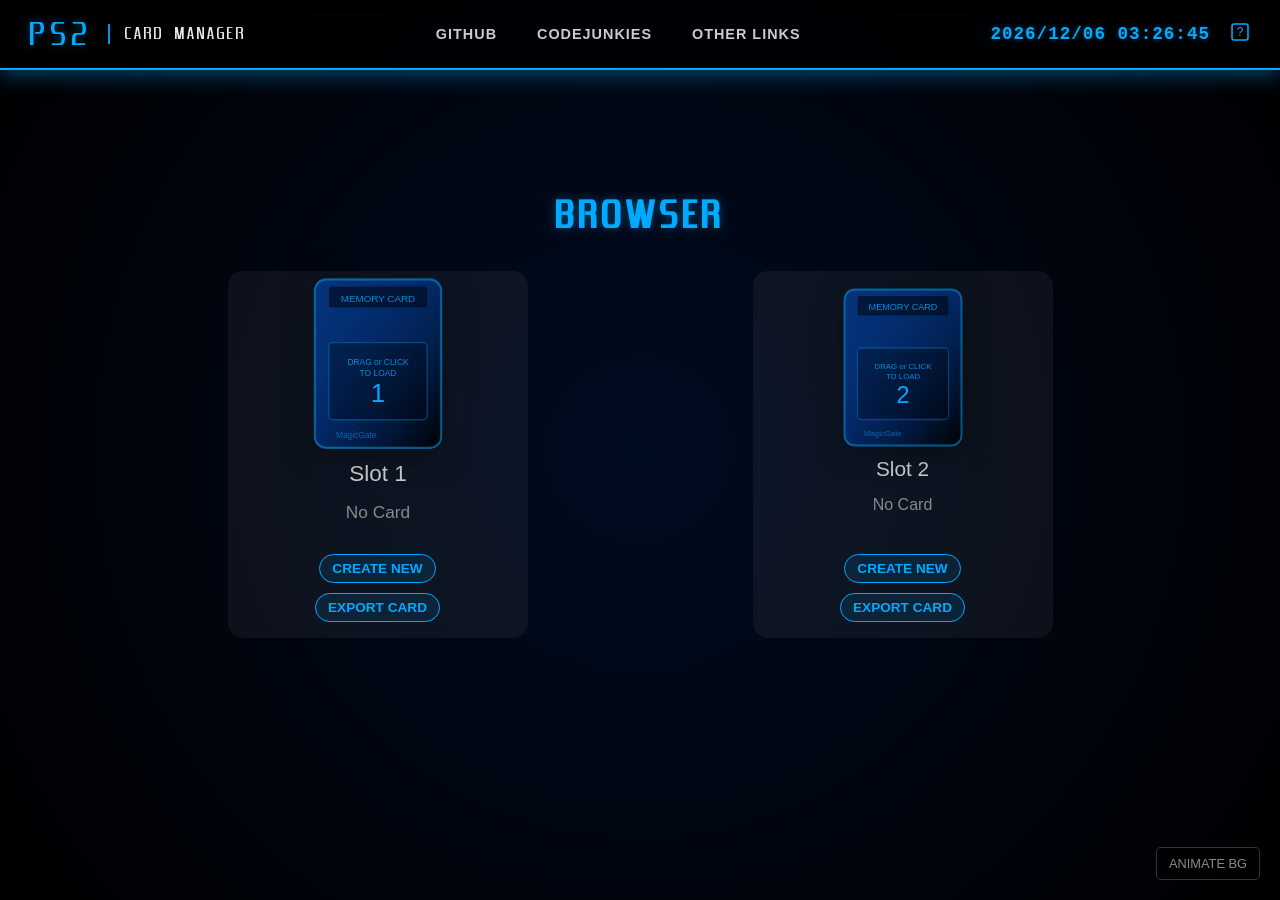
==== docs/index.html @ 3026b086 "Ready for GitHub now" ====
<!DOCTYPE html>
<html lang="en">
<head>
    <meta charset="UTF-8">
    <meta name="viewport" content="width=device-width, initial-scale=1.0">
    <title>PS2 Card Manager (mymc_web)</title>
    <link rel="icon" type="image/png" href="favicon.png">
    <link rel="stylesheet" href="styles.css">
    <script defer src="main.dart.js"></script>
</head>
<body>
    <header id="main-header">
        <div class="header-left">
            <div class="app-logo">
                <span class="glow-text logo-main">PS2</span>
                <span class="logo-sub">CARD MANAGER</span>
            </div>
        </div>
        <nav class="header-center">
            <a href="https://github.com/BAD-AL/dart_mymc" target="_blank" class="header-link">GitHub</a>
            <a href="https://web.archive.org/web/20050124144746/http://us.codejunkies.com/saves_maxdrive2.asp?rf=0&c=US&cr=USD&cs=$&r=0&l=1&p=1&st=O" target="_blank" class="header-link">CodeJunkies</a>
            <div id="other-links-trigger" class="header-link" style="cursor: pointer;">Other links</div>
        </nav>
        <div class="header-right">
            <div id="live-clock" class="neon-blue">2026/03/29 12:00:00</div>
            <div class="help-btn" id="help-trigger">
                <svg viewBox="0 0 50 50" class="btn-icon"><rect x="5" y="5" width="40" height="40" rx="5" fill="none" stroke="currentColor" stroke-width="4"/><text x="25" y="35" font-family="Arial" font-size="30" fill="currentColor" text-anchor="middle">?</text></svg>
            </div>
        </div>
    </header>

    <div id="ps2-bg">
        <canvas id="bg-canvas"></canvas>
    </div>

    <main id="app">
        <!-- SLOT SELECT SCREEN -->
        <section id="slot-select" class="screen active">
            <h1 class="glow-text">Browser</h1>
            <div class="slots-container">
                <div class="slot" id="slot-1">
                    <div class="slot-clickable-area" id="slot-area-1">
                        <div class="card-icon-container" id="icon-1"></div>
                        <span class="slot-label">Slot 1</span>
                        <div class="card-info">
                            <span class="status-label" id="status-1">No Card</span>
                            <div class="capacity-bar-container hidden" id="cap-bar-1"><div class="capacity-bar-fill" id="fill-1"></div></div>
                            <span class="capacity-text hidden" id="cap-text-1"></span>
                        </div>
                    </div>
                    <button class="create-btn" id="create-btn-1">Create New</button>
                    <button class="create-btn export-btn" id="export-btn-1">Export Card</button>
                    <!-- Hidden file input for drag and drop / click to load -->
                    <input type="file" id="file-input-1" style="display: none;" accept=".ps2" multiple>
                </div>
                <div class="slot" id="slot-2">
                    <div class="slot-clickable-area" id="slot-area-2">
                        <div class="card-icon-container" id="icon-2"></div>
                        <span class="slot-label">Slot 2</span>
                        <div class="card-info">
                            <span class="status-label" id="status-2">No Card</span>
                            <div class="capacity-bar-container hidden" id="cap-bar-2"><div class="capacity-bar-fill" id="fill-2"></div></div>
                            <span class="capacity-text hidden" id="cap-text-2"></span>
                        </div>
                    </div>
                    <button class="create-btn" id="create-btn-2">Create New</button>
                    <button class="create-btn export-btn" id="export-btn-2">Export Card</button>
                    <input type="file" id="file-input-2" style="display: none;" accept=".ps2" multiple>
                </div>
            </div>
            <!-- Global file input for importing saves -->
            <input type="file" id="import-save-input" style="display: none;" accept=".max,.psu,.sps,.cbs" multiple>
        </section>

        <!-- BROWSER GRID SCREEN -->
        <section id="browser-grid" class="screen">
            <header class="browser-header">
                <button class="back-btn" id="browser-back-btn">Back</button>
                <div class="header-info">
                    <h2 id="current-slot-title" class="glow-text">Slot 1</h2>
                </div>
                <div class="browser-actions">
                   <button class="create-btn" id="import-save-btn" title="Import a .max or .psu PS2 save file">Import Save</button>
                </div>
            </header>
            <div id="save-list" class="grid-view"></div>
        </section>
    </main>

    <div class="toolbar-bottom">
        <div class="performance-toggle" id="themes-toggle">Themes</div>
        <div id="freeze-toggle" class="performance-toggle">Animate BG</div>
    </div>

    <!-- PS2 MODAL DIALOG (Shell) -->
    <div id="modal-overlay" style="display: none;">
        <div id="ps2-modal">
            <div class="modal-content">
                <h3 id="modal-title"></h3>
                <div id="modal-body"></div>
                <div class="modal-actions" id="modal-buttons"></div>
            </div>
            <div id="modal-footer-dynamic"></div>
        </div>
    </div>
</body>
</html>
---- docs/styles.css ----
@font-face {
    font-family: 'EmotionEngine';
    src: url('EmotionEngine-8ynA.ttf') format('truetype');
}

:root {
    --ps2-blue: #00aaff;
    --ps2-blue-glow: rgba(0, 170, 255, 0.4);
    --ps2-bg-top: #000c22;
    --ps2-bg-bottom: #000000;
    --ps2-modal-bg: rgba(0, 12, 34, 0.85);
}

* {
    box-sizing: border-box;
    font-family: 'Segoe UI', Tahoma, Geneva, Verdana, sans-serif;
    user-select: none;
}

body {
    margin: 0;
    padding: 0;
    background: var(--ps2-bg-bottom);
    color: white;
    height: 100vh;
    overflow: hidden;
    display: flex;
    justify-content: center;
    align-items: center;
}

/* PS2 Background & Floating Towers */
#ps2-bg {
    position: fixed;
    top: 0;
    left: 0;
    width: 100%;
    height: 100%;
    background: radial-gradient(circle at center, var(--ps2-bg-top), var(--ps2-bg-bottom));
    z-index: -1;
}

#bg-canvas {
    width: 100%;
    height: 100%;
}

/* Toolbar & Icon Samples */
.toolbar-bottom {
    position: fixed;
    bottom: 20px;
    right: 20px;
    display: flex;
    gap: 15px;
    z-index: 1000;
}

.performance-toggle {
    background: rgba(0, 0, 0, 0.5);
    border: 1px solid rgba(255, 255, 255, 0.2);
    color: #888;
    padding: 8px 12px;
    border-radius: 5px;
    cursor: pointer;
    font-size: 0.8rem;
    text-transform: uppercase;
    display: flex;
    align-items: center;
    gap: 8px;
    transition: all 0.2s;
}

.performance-toggle:hover {
    color: white;
    background: rgba(0, 170, 255, 0.2);
    border-color: var(--ps2-blue);
}

.performance-toggle.active {
    color: var(--ps2-blue);
    border-color: var(--ps2-blue);
}

/* PS2 Header Styles */
#main-header {
    position: fixed;
    top: 0;
    left: 0;
    width: 100%;
    height: 70px;
    background: rgba(0, 0, 0, 0.7);
    backdrop-filter: blur(10px);
    border-bottom: 2px solid var(--ps2-blue);
    box-shadow: 0 5px 20px var(--ps2-blue-glow);
    display: flex;
    justify-content: space-between;
    align-items: center;
    padding: 0 30px;
    z-index: 2000;
}

.header-left, .header-right {
    display: flex;
    align-items: center;
    gap: 20px;
}

.app-logo {
    display: flex;
    align-items: center;
    gap: 15px;
}

.logo-main {
    font-size: 2.2rem !important;
    margin-bottom: 0 !important;
}

.logo-sub {
    font-family: 'EmotionEngine', sans-serif;
    font-size: 1.1rem;
    color: white;
    letter-spacing: 2px;
    opacity: 0.9;
    border-left: 2px solid var(--ps2-blue);
    padding-left: 15px;
    height: 1.2rem;
    display: flex;
    align-items: center;
}

.header-center {
    display: flex;
    gap: 40px;
}

.header-link {
    color: #ccc;
    text-decoration: none;
    text-transform: uppercase;
    font-size: 0.9rem;
    font-weight: bold;
    letter-spacing: 1px;
    display: flex;
    align-items: center;
    gap: 8px;
    transition: all 0.2s;
}

.header-link:hover {
    color: var(--ps2-blue);
    text-shadow: 0 0 10px var(--ps2-blue-glow);
    transform: translateY(-2px);
}

#live-clock {
    font-family: 'Courier New', Courier, monospace;
    font-size: 1.1rem;
    font-weight: bold;
    letter-spacing: 1px;
}

.help-btn {
    cursor: pointer;
    color: var(--ps2-blue);
    transition: all 0.2s;
}

.help-btn:hover {
    transform: scale(1.1);
    filter: drop-shadow(0 0 10px var(--ps2-blue-glow));
}

/* Adjust app container for header */
#app {
    margin-top: 70px;
    width: 90%;
    max-width: 1000px;
    height: calc(80% - 70px);
}

.screen {
    display: none;
    flex-direction: column;
    width: 100%;
    height: 100%;
}

.screen.active {
    display: flex;
}

.glow-text {
    font-family: 'EmotionEngine', sans-serif;
    text-align: center;
    text-transform: uppercase;
    letter-spacing: 4px;
    color: var(--ps2-blue);
    text-shadow: 0 0 10px var(--ps2-blue-glow);
    font-size: 2.5rem;
    margin-bottom: 2rem;
}

/* Slot Select Styles */
.slots-container {
    display: flex;
    justify-content: space-around;
    width: 100%;
    gap: 50px;
}

.slot {
    display: flex;
    flex-direction: column;
    align-items: center;
    transition: transform 0.3s ease;
    width: 300px;
    height: 367px;
    padding: 15px;
    background: rgba(255, 255, 255, 0.05);
    border-radius: 15px;
    border: 1px solid transparent;
}

.slot.drag-over {
    background: rgba(0, 170, 255, 0.1);
    border: 1px dashed var(--ps2-blue);
    transform: scale(1.02);
}

#browser-grid.drag-over .grid-view {
    background: rgba(0, 170, 255, 0.1);
    border: 2px dashed var(--ps2-blue);
}

.slot-clickable-area {
    display: flex;
    flex-direction: column;
    align-items: center;
    cursor: pointer;
    transition: all 0.2s;
    width: 100%;
    flex-grow: 1;
}

.slot-clickable-area:hover, .slot-clickable-area.focused {
    transform: scale(1.05);
}

.card-icon-container {
    transition: all 0.2s;
    height: 160px;
    display: flex;
    align-items: center;
    justify-content: center;
}

.card-icon-container .mini-mc {
    width: 120px;
    height: 156px;
}

.card-icon-container .mini-mc {
    width: 130px;
    height: 169px;
}

.create-btn {
    position: relative;
    z-index: 10;
    margin-top: 10px;
    background: rgba(0, 170, 255, 0.1);
    border: 1px solid var(--ps2-blue);
    color: var(--ps2-blue);
    padding: 6px 12px;
    border-radius: 20px;
    cursor: pointer;
    display: flex;
    align-items: center;
    gap: 8px;
    font-size: 0.85rem;
    text-transform: uppercase;
    font-weight: bold;
    transition: all 0.2s;
}

.create-btn:hover, .create-btn.focused {
    background: var(--ps2-blue);
    color: black;
    box-shadow: 0 0 15px var(--ps2-blue-glow);
}

.slot-label {
    font-size: 1.3rem;
    margin-top: 10px;
    color: #ccc;
}

.status-label {
    font-size: 1rem;
    color: #888;
    margin-top: 5px;
}

.neon-blue {
    color: var(--ps2-blue);
    text-shadow: 0 0 5px var(--ps2-blue-glow);
}

/* Browser Grid Styles */
.browser-header {
    display: flex;
    align-items: center;
    width: 100%;
    margin-bottom: 20px;
    gap: 30px;
}

.browser-actions {
    display: flex;
    gap: 10px;
}

.back-btn {
    background: none;
    border: 2px solid #ff4444;
    color: #ff4444;
    padding: 10px 20px;
    border-radius: 25px;
    cursor: pointer;
    display: flex;
    align-items: center;
    gap: 10px;
    font-weight: bold;
    text-transform: uppercase;
    transition: all 0.2s;
}

.back-btn:hover {
    background: rgba(255, 68, 68, 0.2);
    box-shadow: 0 0 10px rgba(255, 68, 68, 0.3);
}

.header-info {
    flex-grow: 1;
}

.grid-view {
    display: grid;
    grid-template-columns: repeat(auto-fill, 180px);
    justify-content: center;
    gap: 30px;
    overflow-y: auto;
    padding: 30px;
    background: rgba(0, 0, 0, 0.3);
    border-radius: 10px;
    border: 1px solid rgba(255, 255, 255, 0.1);
    height: 100%;
}

/* Mini PS2 Memory Card Save Items */
.save-card {
    background: rgba(255, 255, 255, 0.05);
    border: 1px solid rgba(255, 255, 255, 0.1);
    padding: 15px;
    border-radius: 12px;
    display: flex;
    flex-direction: column;
    align-items: center;
    text-align: center;
    cursor: pointer;
    transition: all 0.2s;
    width: 180px;
    height: 260px;
    flex-shrink: 0;
}

.save-card:hover, .save-card.focused {
    background: rgba(0, 170, 255, 0.1);
    border-color: var(--ps2-blue);
    transform: translateY(-10px) scale(1.05);
}

.mini-mc {
    width: 110px;
    height: 145px;
    filter: drop-shadow(0 5px 15px rgba(0,0,0,0.5));
    transition: all 0.2s;
}

.save-card:hover .mini-mc, .save-card.focused .mini-mc {
    filter: drop-shadow(0 0 20px var(--ps2-blue-glow));
}

.save-card .save-title {
    margin-top: auto;
    font-size: 0.9rem;
    font-weight: bold;
    color: #eee;
    text-shadow: 0 2px 4px rgba(0,0,0,0.5);
    height: 2.4rem;
    overflow: hidden;
    display: -webkit-box;
    -webkit-line-clamp: 2;
    -webkit-box-orient: vertical;
    width: 100%;
}

.save-card .save-dir {
    font-size: 0.7rem;
    color: #888;
    margin-top: 5px;
    width: 100%;
    overflow: hidden;
    text-overflow: ellipsis;
    white-space: nowrap;
}

/* Modal Overlay Styles */
#modal-overlay {
    position: fixed;
    top: 0;
    left: 0;
    width: 100%;
    height: 100%;
    background: rgba(0,0,0,0.6);
    backdrop-filter: blur(8px);
    display: flex;
    justify-content: center;
    align-items: center;
    z-index: 5000;
}

#ps2-modal {
    background: var(--ps2-modal-bg);
    width: 450px;
    border: 2px solid var(--ps2-blue);
    border-radius: 10px;
    box-shadow: 0 0 30px var(--ps2-blue-glow);
    padding: 30px;
    animation: scaleUp 0.3s ease-out;
}

@keyframes scaleUp {
    from { transform: scale(0.8); opacity: 0; }
    to { transform: scale(1); opacity: 1; }
}

.modal-content h3 {
    text-align: center;
    text-transform: uppercase;
    color: var(--ps2-blue);
    margin-top: 0;
}

.modal-content p {
    text-align: center;
    margin: 20px 0;
    color: #ccc;
}

.modal-actions {
    display: flex;
    flex-direction: column;
    gap: 10px;
}

.modal-btn {
    background: rgba(255, 255, 255, 0.1);
    border: 1px solid rgba(255, 255, 255, 0.2);
    color: white;
    padding: 12px;
    cursor: pointer;
    text-align: left;
    text-transform: uppercase;
    font-weight: bold;
    letter-spacing: 1px;
}

.modal-btn:hover, .modal-btn.focused {
    background: var(--ps2-blue);
    color: black;
}

.modal-footer {
    margin-top: 30px;
    border-top: 1px solid rgba(255, 255, 255, 0.2);
    padding-top: 20px;
    display: flex;
    justify-content: center;
    gap: 30px;
}

.nav-hint {
    display: flex;
    align-items: center;
    gap: 8px;
    font-size: 0.9rem;
    color: #888;
    text-transform: uppercase;
    font-weight: bold;
    cursor: pointer;
}

.btn-icon { width: 20px; height: 20px; }
.btn-icon-small { width: 16px; height: 16px; }

.card-info {
    width: 100%;
    margin-top: 10px;
    display: flex;
    flex-direction: column;
    align-items: center;
    gap: 5px;
}

.capacity-bar-container {
    width: 80%;
    height: 6px;
    background: rgba(255, 255, 255, 0.1);
    border-radius: 3px;
    overflow: hidden;
    margin-top: 5px;
}

.capacity-bar-container.hidden { display: none; }

.capacity-bar-fill {
    height: 100%;
    background: var(--ps2-blue);
    box-shadow: 0 0 10px var(--ps2-blue-glow);
    width: 0%;
    transition: width 0.5s ease-out;
}

.capacity-text {
    font-size: 0.8rem;
    color: var(--ps2-blue);
    text-shadow: 0 0 5px var(--ps2-blue-glow);
    font-family: 'Courier New', Courier, monospace;
}

.capacity-text.hidden { display: none; }

/* Pulsing Focus Animation */
@keyframes focusPulse {
    0% { box-shadow: 0 0 10px var(--ps2-blue-glow); border-color: var(--ps2-blue); }
    50% { box-shadow: 0 0 25px var(--ps2-blue), 0 0 40px var(--ps2-blue-glow); border-color: #fff; }
    100% { box-shadow: 0 0 10px var(--ps2-blue-glow); border-color: var(--ps2-blue); }
}

.focused {
    outline: none !important;
    position: relative;
    z-index: 100 !important;
}

/* Specific Focus Treatments */
.slot-clickable-area.focused {
    transform: scale(1.08);
}

.card-icon-container {
    transition: all 0.2s;
    height: 160px;
    display: flex;
    align-items: center;
    justify-content: center;
}

.card-icon-container .mini-mc {
    width: 120px;
    height: 156px;
}

.card-icon-container .mini-mc {
    width: 130px;
    height: 169px;
}

.save-card.focused {
    transform: translateY(-15px) scale(1.1);
}

.save-card.focused .mini-mc {
    filter: drop-shadow(0 0 30px var(--ps2-blue));
}

.modal-btn.focused, .create-btn.focused, .performance-toggle.focused {
    background: var(--ps2-blue) !important;
    color: black !important;
    animation: focusPulse 1.5s infinite;
    border: 2px solid white !important;
}

.header-link.focused {
    color: var(--ps2-blue) !important;
    text-shadow: 0 0 15px var(--ps2-blue);
    transform: translateY(-3px);
}

#themes-toggle {
    display: none;
}

.help-btn.focused {
    transform: scale(1.2);
    filter: drop-shadow(0 0 15px var(--ps2-blue));
}

/* PS2 Custom Scrollbars */
::-webkit-scrollbar {
    width: 8px;
    height: 8px;
}

::-webkit-scrollbar-track {
    background: rgba(0, 0, 0, 0.3);
    border-radius: 10px;
}

::-webkit-scrollbar-thumb {
    background: var(--ps2-blue);
    border-radius: 10px;
    box-shadow: 0 0 10px var(--ps2-blue-glow);
    border: 2px solid rgba(0, 0, 0, 0.2);
}

::-webkit-scrollbar-thumb:hover {
    background: #55ccff;
    box-shadow: 0 0 15px var(--ps2-blue);
}

/* Firefox Support */
* {
    scrollbar-width: thin;
    scrollbar-color: var(--ps2-blue) rgba(0, 0, 0, 0.3);
}

.icon-sample-grid {
    display: grid;
    grid-template-columns: repeat(2, 1fr);
    gap: 30px;
    padding: 20px;
    justify-items: center;
}

.sample-item {
    display: flex;
    flex-direction: column;
    align-items: center;
    gap: 10px;
    cursor: pointer;
}

.sample-item span {
    font-size: 0.8rem;
    color: var(--ps2-blue);
    text-transform: uppercase;
    font-weight: bold;
}
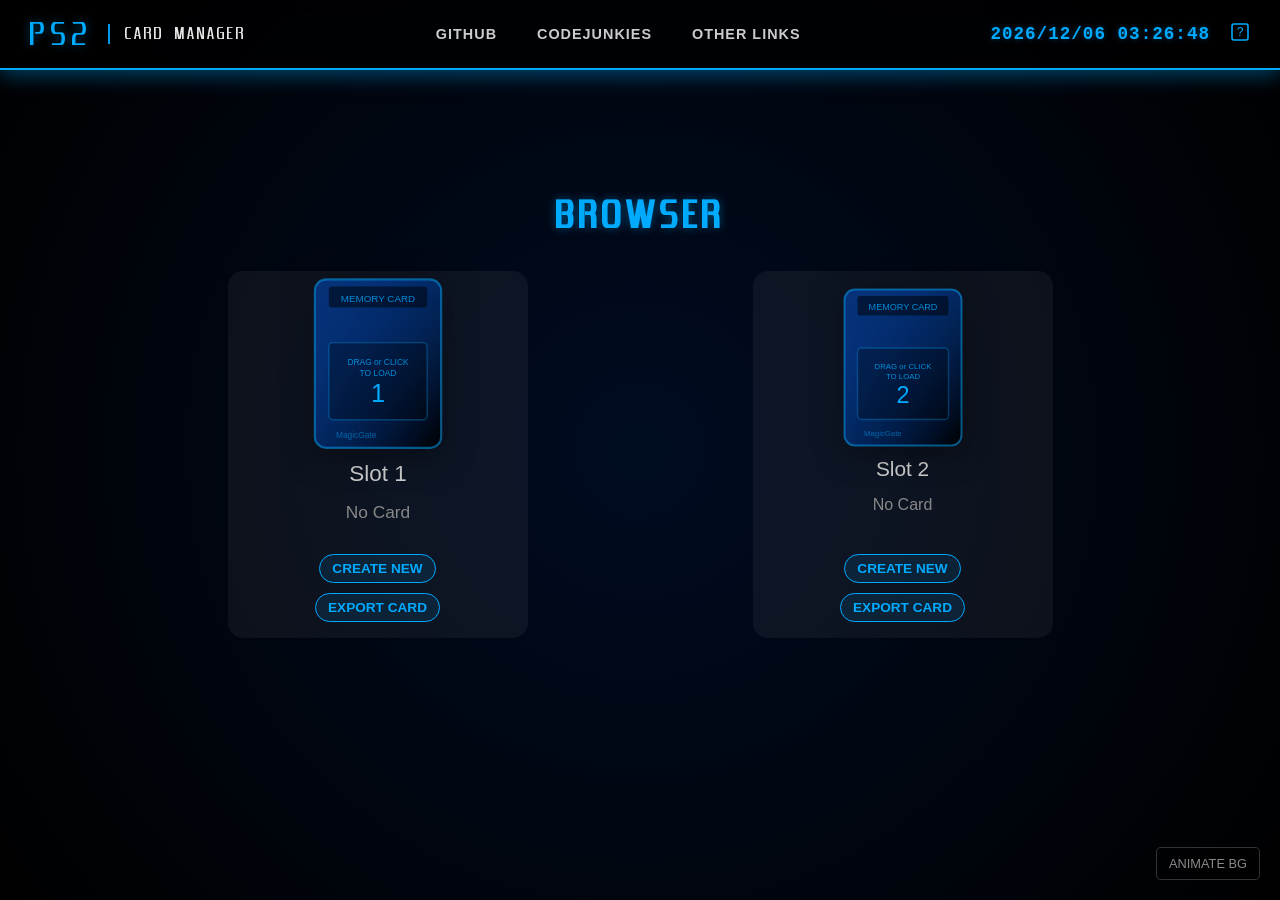
==== commit 41f65949: "force update?" ====
--- a/docs/index.html
+++ b/docs/index.html
@@ -92,7 +92,7 @@
         <div id="freeze-toggle" class="performance-toggle">Animate BG</div>
     </div>
 
-    <!-- PS2 MODAL DIALOG (Shell) -->
+    <!-- PS2 MODAL DIALOG (Shell)  -->
     <div id="modal-overlay" style="display: none;">
         <div id="ps2-modal">
             <div class="modal-content">
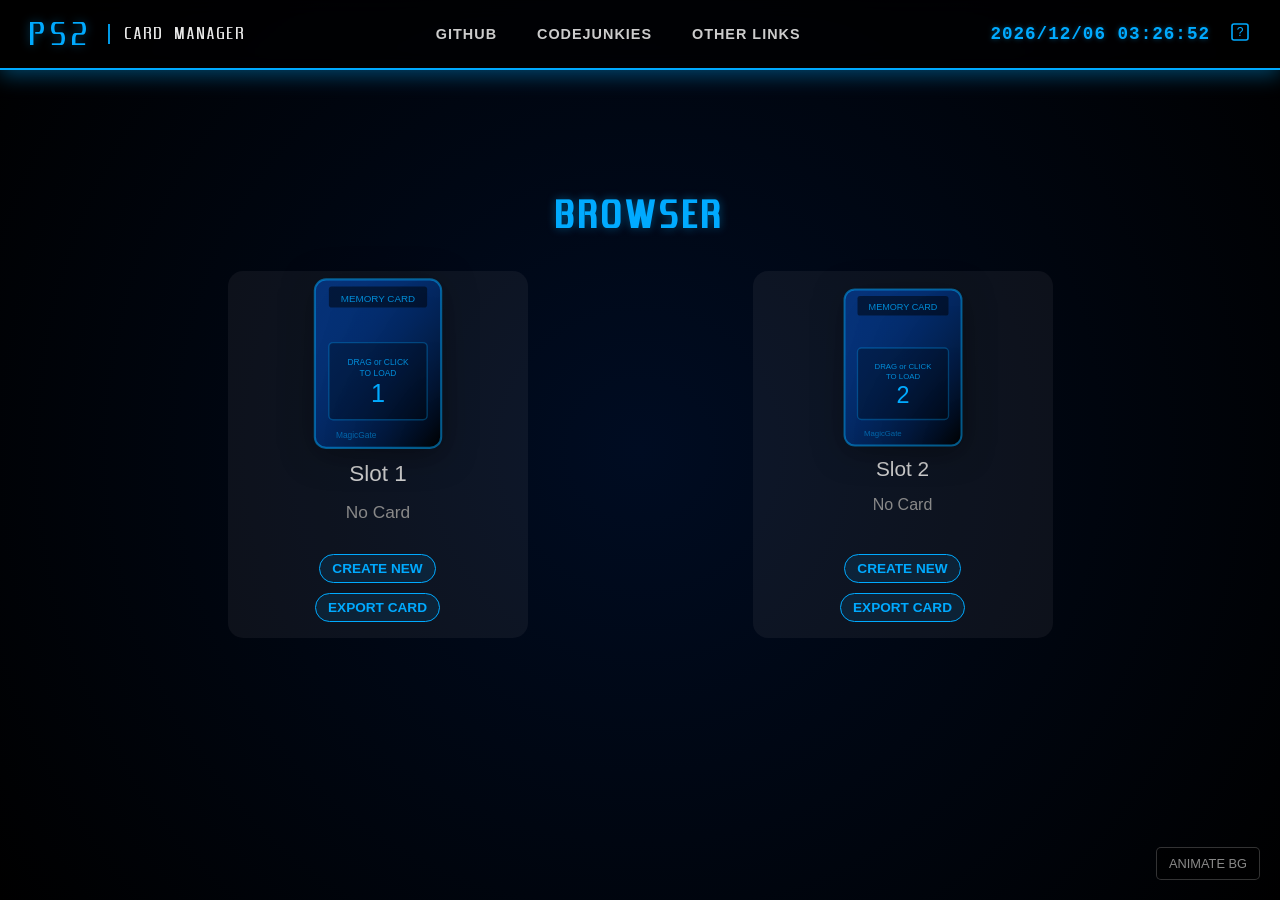
==== commit e53ab010: "working icons" ====
--- a/docs/index.html
+++ b/docs/index.html
@@ -92,7 +92,7 @@
         <div id="freeze-toggle" class="performance-toggle">Animate BG</div>
     </div>
 
-    <!-- PS2 MODAL DIALOG (Shell)  -->
+    <!-- PS2 MODAL DIALOG (Shell) -->
     <div id="modal-overlay" style="display: none;">
         <div id="ps2-modal">
             <div class="modal-content">
